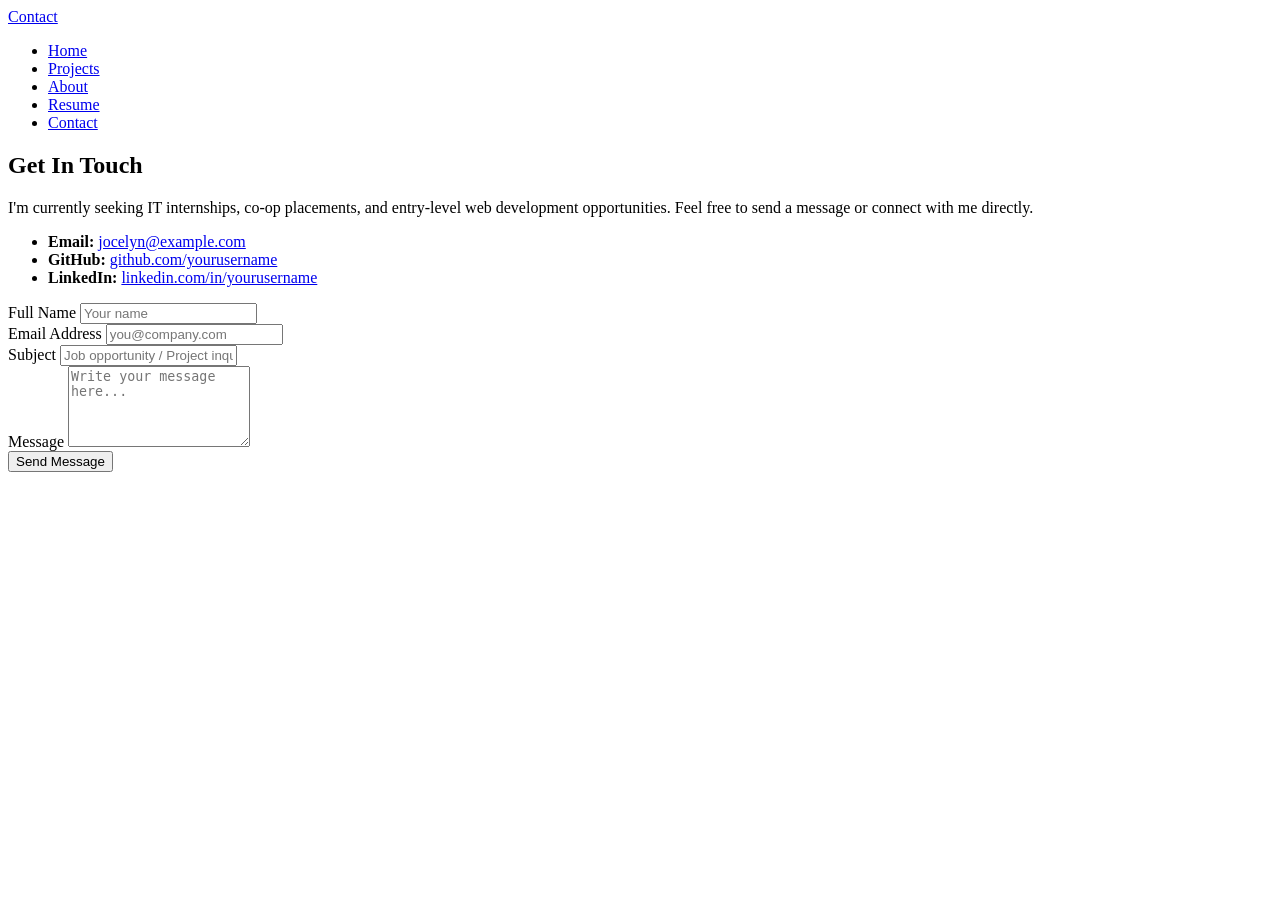
==== contact.html @ 935e9527 "add about, contact, projects, resume pages" ====
<!DOCTYPE html>
<html lang="en">
<head>
  <meta charset="UTF-8" />
  <meta name="viewport" content="width=device-width, initial-scale=1.0" />
  <title>Contact | Jocelyn Sisson</title>
  <link rel="stylesheet" href="styles.css" />
</head>
<body>
  <div class="page-wrapper">
    <header class="navbar">
      <div class="brand-pill">
        <a href="index.html">Contact</a>
      </div>

      <nav class="nav-pill" aria-label="Main Navigation">
        <ul>
          <li><a href="index.html">Home</a></li>
          <li><a href="projects.html">Projects</a></li>
          <li><a href="about.html">About</a></li>
          <li><a href="resume.html">Resume</a></li>
          <li><a href="contact.html" aria-current="page">Contact</a></li>
        </ul>
      </nav>
    </header>

    <main class="contact-layout">
      <section class="contact-info">
        <h1>Get In Touch</h1>
        <p>
          I'm currently seeking IT internships, co-op placements, and entry-level
          web development opportunities. Feel free to send a message or connect
          with me directly.
        </p>

        <ul class="contact-links">
          <li><strong>Email:</strong> <a href="mailto:jocelyn@example.com">jocelyn@example.com</a></li>
          <li><strong>GitHub:</strong> <a href="https://github.com/yourusername" target="_blank" rel="noopener">github.com/yourusername</a></li>
          <li><strong>LinkedIn:</strong> <a href="https://linkedin.com/in/yourusername" target="_blank" rel="noopener">linkedin.com/in/yourusername</a></li>
        </ul>
      </section>

      <section class="contact-form-card">
        <!-- Replace YOUR_FORM_ID with your Formspree endpoint -->
        <form action="https://formspree.io/f/YOUR_FORM_ID" method="POST" class="contact-form">
          <div class="form-group">
            <label for="name">Full Name</label>
            <input type="text" id="name" name="name" required placeholder="Your name" />
          </div>

          <div class="form-group">
            <label for="email">Email Address</label>
            <input type="email" id="email" name="email" required placeholder="you@company.com" />
          </div>

          <div class="form-group">
            <label for="subject">Subject</label>
            <input type="text" id="subject" name="subject" required placeholder="Job opportunity / Project inquiry" />
          </div>

          <div class="form-group">
            <label for="message">Message</label>
            <textarea id="message" name="message" rows="5" required placeholder="Write your message here..."></textarea>
          </div>

          <button type="submit" class="btn-pill submit-btn">Send Message</button>
        </form>
      </section>
    </main>
  </div>
</body>
</html>
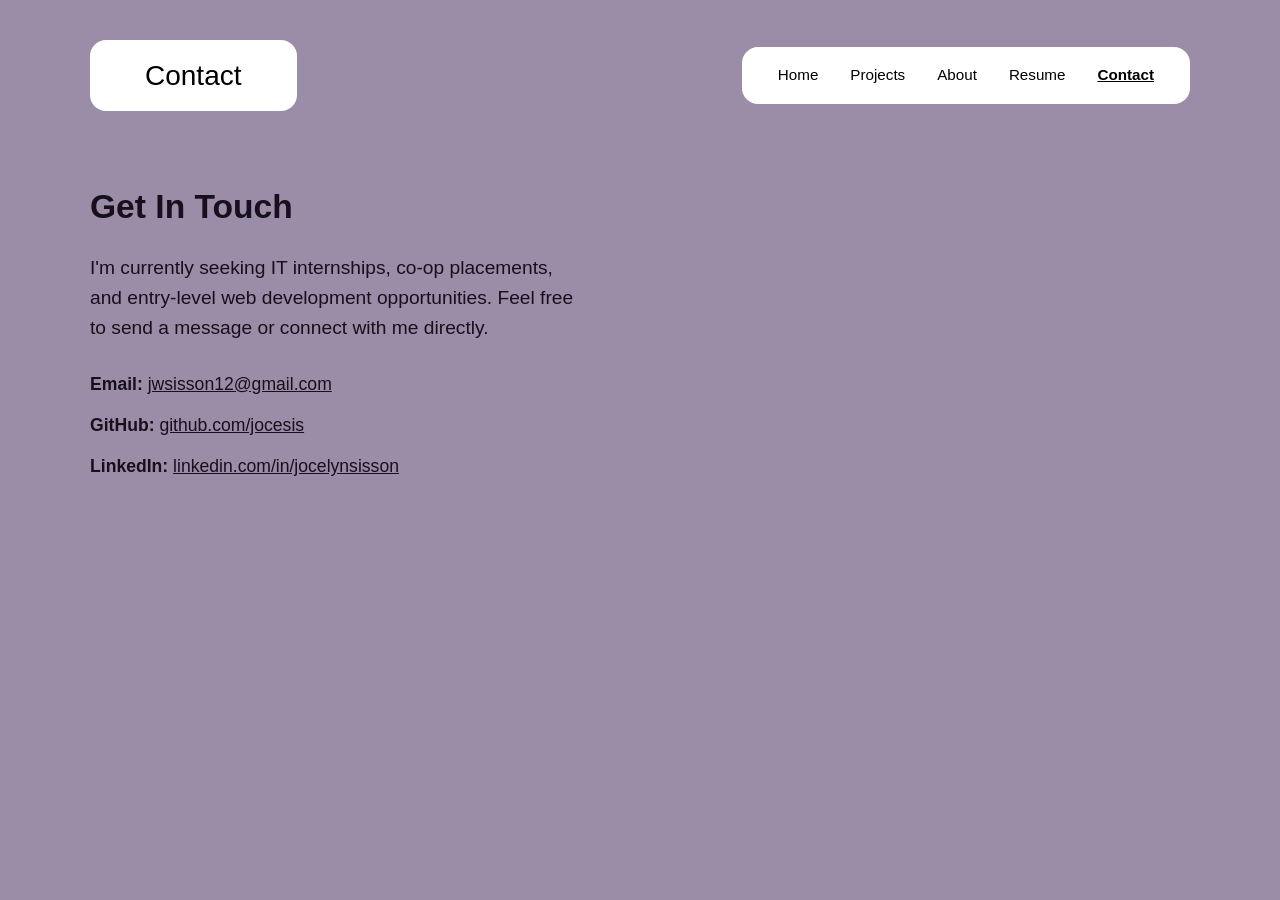
==== commit ed4e18fc: "add photos and style" ====
--- a/contact.html
+++ b/contact.html
@@ -34,38 +34,13 @@
         </p>
 
         <ul class="contact-links">
-          <li><strong>Email:</strong> <a href="mailto:jocelyn@example.com">jocelyn@example.com</a></li>
-          <li><strong>GitHub:</strong> <a href="https://github.com/yourusername" target="_blank" rel="noopener">github.com/yourusername</a></li>
-          <li><strong>LinkedIn:</strong> <a href="https://linkedin.com/in/yourusername" target="_blank" rel="noopener">linkedin.com/in/yourusername</a></li>
+          <li><strong>Email:</strong> <a href="mailto:jwsisson12@gmail.com">jwsisson12@gmail.com</a></li>
+          <li><strong>GitHub:</strong> <a href="https://github.com/jocesis" target="_blank" rel="noopener">github.com/jocesis</a></li>
+          <li><strong>LinkedIn:</strong> <a href="https://www.linkedin.com/in/jocelyn-sisson-09b38b390/" target="_blank" rel="noopener">linkedin.com/in/jocelynsisson</a></li>
         </ul>
       </section>
 
-      <section class="contact-form-card">
-        <!-- Replace YOUR_FORM_ID with your Formspree endpoint -->
-        <form action="https://formspree.io/f/YOUR_FORM_ID" method="POST" class="contact-form">
-          <div class="form-group">
-            <label for="name">Full Name</label>
-            <input type="text" id="name" name="name" required placeholder="Your name" />
-          </div>
-
-          <div class="form-group">
-            <label for="email">Email Address</label>
-            <input type="email" id="email" name="email" required placeholder="you@company.com" />
-          </div>
-
-          <div class="form-group">
-            <label for="subject">Subject</label>
-            <input type="text" id="subject" name="subject" required placeholder="Job opportunity / Project inquiry" />
-          </div>
-
-          <div class="form-group">
-            <label for="message">Message</label>
-            <textarea id="message" name="message" rows="5" required placeholder="Write your message here..."></textarea>
-          </div>
-
-          <button type="submit" class="btn-pill submit-btn">Send Message</button>
-        </form>
-      </section>
+      
     </main>
   </div>
 </body>
--- a/styles.css
+++ b/styles.css
@@ -0,0 +1,372 @@
+/* Reset & Base Styles */
+* {
+  box-sizing: border-box;
+  margin: 0;
+  padding: 0;
+}
+
+body {
+  background-color: #9b8ca7;
+  color: #16101c;
+  font-family: -apple-system, BlinkMacSystemFont, "Segoe UI", Roboto, Helvetica, Arial, sans-serif;
+  line-height: 1.55;
+  min-height: 100vh;
+}
+
+.page-wrapper {
+  max-width: 1200px;
+  margin: 0 auto;
+  padding: 40px 50px;
+}
+
+/* Header & Pill Navigation */
+.navbar {
+  display: flex;
+  justify-content: space-between;
+  align-items: center;
+  margin-bottom: 70px;
+  flex-wrap: wrap;
+  gap: 20px;
+}
+
+.brand-pill {
+  background-color: #ffffff;
+  padding: 14px 55px;
+  border-radius: 16px;
+}
+
+.brand-pill a {
+  text-decoration: none;
+  color: #000000;
+  font-size: 1.75rem;
+  font-weight: 400;
+}
+
+.nav-pill {
+  background-color: #ffffff;
+  padding: 16px 36px;
+  border-radius: 16px;
+}
+
+.nav-pill ul {
+  list-style: none;
+  display: flex;
+  gap: 32px;
+}
+
+.nav-pill a {
+  text-decoration: none;
+  color: #000000;
+  font-size: 0.95rem;
+  transition: opacity 0.2s ease;
+}
+
+.nav-pill a:hover,
+.nav-pill a:focus,
+.nav-pill a[aria-current="page"] {
+  font-weight: 700;
+  text-decoration: underline;
+}
+
+/* Reusable White Pill Button */
+.btn-pill {
+  display: inline-block;
+  background-color: #ffffff;
+  color: #000000;
+  text-decoration: none;
+  font-size: 1rem;
+  font-weight: 600;
+  padding: 14px 28px;
+  border-radius: 14px;
+  border: none;
+  cursor: pointer;
+  transition: transform 0.15s ease, opacity 0.2s ease;
+}
+
+.btn-pill:hover,
+.btn-pill:focus {
+  opacity: 0.9;
+  transform: translateY(-1px);
+}
+
+/* HOME PAGE: Hero Section */
+.hero {
+  display: flex;
+  justify-content: space-between;
+  align-items: flex-start;
+  gap: 60px;
+}
+
+.hero-text {
+  flex: 1.2;
+  max-width: 600px;
+}
+
+.hero-text h1 {
+  font-size: 2.25rem;
+  font-weight: 700;
+  margin-bottom: 24px;
+}
+
+.hero-text h2 {
+  font-size: 2rem;
+  font-weight: 700;
+  margin-bottom: 32px;
+}
+
+.hero-text p {
+  font-size: 1.55rem;
+  margin-bottom: 28px;
+}
+
+.hero-image {
+  flex: 0.8;
+  display: flex;
+  justify-content: flex-end;
+  margin-top: 65px;
+}
+
+.hero-image img {
+  width: 100%;
+  max-width: 340px;
+  aspect-ratio: 4 / 3;
+  object-fit: cover;
+  background-color: #d6d6d6;
+  border-radius: 6px;
+}
+
+/* PROJECTS PAGE: 2x2 Grid */
+.projects-grid {
+  display: grid;
+  grid-template-columns: repeat(2, 1fr);
+  gap: 56px 72px;
+  padding: 0 20px;
+}
+
+.project-item h2 {
+  font-size: 1.5rem;
+  font-weight: 700;
+  margin-bottom: 12px;
+  line-height: 1.3;
+}
+
+.project-item .subtitle {
+  font-weight: 700;
+}
+
+.project-item ul {
+    padding-left: 24px;
+    font-size: 1.05rem;
+    line-height: 1.6;
+}
+
+.project-item li {
+  margin-bottom: 4px;
+}
+
+.project-item img {
+    width: 50%;
+    height: 240px;
+    object-fit: contain;
+    display: block;
+    background-color: #ffffff;
+    border-radius: 12px;
+    margin-bottom: 15px;
+}
+
+/* ABOUT PAGE: Single Column */
+.content-single {
+  max-width: 780px;
+  padding-left: 40px;
+}
+
+.content-single h1 {
+  font-size: 2rem;
+  font-weight: 700;
+  margin-bottom: 28px;
+}
+
+.content-single p {
+  font-size: 1.25rem;
+  line-height: 1.5;
+  margin-bottom: 18px;
+}
+
+/* RESUME PAGE */
+.resume-header {
+  display: flex;
+  justify-content: space-between;
+  align-items: center;
+  flex-wrap: wrap;
+  gap: 20px;
+  margin-bottom: 36px;
+}
+
+.resume-header h1 {
+  font-size: 2.1rem;
+  font-weight: 700;
+}
+
+.role-line {
+  font-size: 1.2rem;
+  font-weight: 500;
+}
+
+.resume-grid {
+  display: grid;
+  grid-template-columns: repeat(2, 1fr);
+  gap: 28px;
+}
+
+.resume-card {
+  background-color: rgba(255, 255, 255, 0.22);
+  padding: 28px;
+  border-radius: 16px;
+}
+
+.resume-card h2 {
+  font-size: 1.4rem;
+  margin-bottom: 14px;
+  border-bottom: 2px solid rgba(22, 16, 28, 0.2);
+  padding-bottom: 6px;
+}
+
+.resume-card h3 {
+  font-size: 1.15rem;
+  margin-bottom: 4px;
+}
+
+.resume-card ul {
+  padding-left: 20px;
+  font-size: 1.05rem;
+}
+
+.resume-card li {
+  margin-bottom: 10px;
+}
+
+/* CONTACT PAGE */
+.contact-layout {
+  display: grid;
+  grid-template-columns: 1fr 1.15fr;
+  gap: 56px;
+  align-items: start;
+}
+
+.contact-info h1 {
+  font-size: 2.1rem;
+  margin-bottom: 20px;
+}
+
+.contact-info p {
+  font-size: 1.2rem;
+  margin-bottom: 28px;
+}
+
+.contact-links {
+  list-style: none;
+  font-size: 1.1rem;
+}
+
+.contact-links li {
+  margin-bottom: 14px;
+}
+
+.contact-links a {
+  color: #16101c;
+  text-decoration: underline;
+}
+
+.contact-form-card {
+  background-color: rgba(255, 255, 255, 0.22);
+  padding: 32px;
+  border-radius: 16px;
+}
+
+.form-group {
+  margin-bottom: 18px;
+}
+
+.form-group label {
+  display: block;
+  font-weight: 600;
+  margin-bottom: 6px;
+  font-size: 1rem;
+}
+
+.form-group input,
+.form-group textarea {
+  width: 100%;
+  padding: 12px 14px;
+  border-radius: 10px;
+  border: 2px solid transparent;
+  background-color: #ffffff;
+  color: #16101c;
+  font-family: inherit;
+  font-size: 1rem;
+}
+
+.form-group input:focus,
+.form-group textarea:focus {
+  outline: 3px solid #ffffff;
+  outline-offset: 2px;
+  border-color: #16101c;
+}
+
+.submit-btn {
+  width: 100%;
+  margin-top: 8px;
+}
+
+/* Responsive Breakpoints */
+@media (max-width: 900px) {
+  .hero {
+    flex-direction: column;
+    gap: 40px;
+  }
+
+  .hero-image {
+    margin-top: 0;
+    justify-content: flex-start;
+    width: 100%;
+  }
+
+  .hero-image img {
+    max-width: 100%;
+  }
+
+  .projects-grid,
+  .resume-grid,
+  .contact-layout {
+    grid-template-columns: 1fr;
+    gap: 36px;
+    padding: 0;
+  }
+
+  .content-single {
+    padding-left: 0;
+  }
+}
+
+@media (max-width: 600px) {
+  .page-wrapper {
+    padding: 24px;
+  }
+
+  .navbar {
+    flex-direction: column;
+    align-items: stretch;
+    text-align: center;
+    margin-bottom: 44px;
+  }
+
+  .nav-pill {
+    padding: 14px 16px;
+  }
+
+  .nav-pill ul {
+    justify-content: space-around;
+    flex-wrap: wrap;
+    gap: 10px;
+  }
+}
